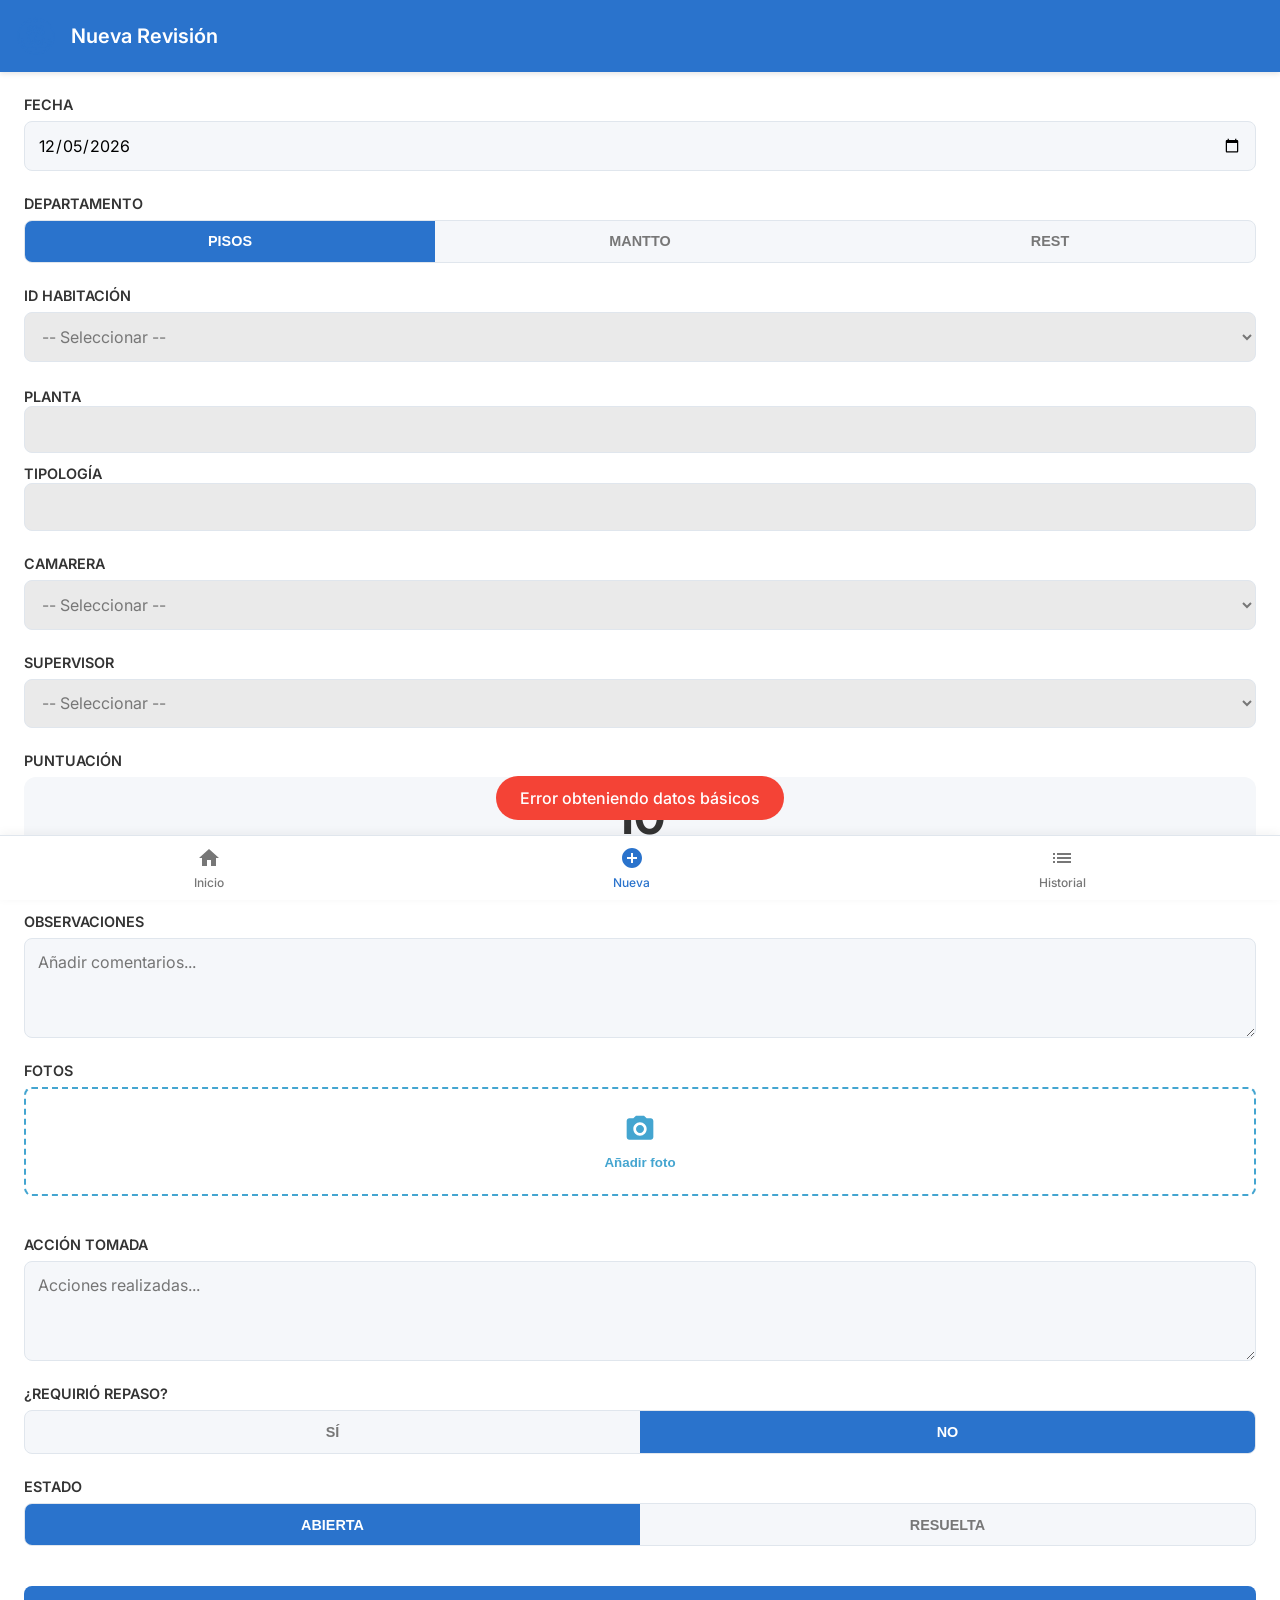
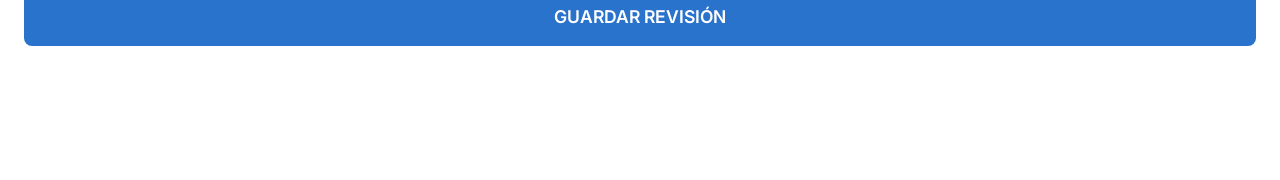
==== nueva-revision.html @ fad4d91e "Primera versión CalidadHotel PWA" ====
<!doctype html>
<html lang="es">
  <head>
    <meta charset="UTF-8" />
    <meta
      name="viewport"
      content="width=device-width, initial-scale=1.0, maximum-scale=1.0, user-scalable=no"
    />
    <title>Nueva Revisión - Control Calidad</title>

    <link rel="manifest" href="./manifest.json" />
    <meta name="theme-color" content="#2a73cc" />

    <link rel="stylesheet" href="./css/app.css" />
  </head>
  <body>
    <header class="app-header">
      <img
        src="icons/logo.png"
        alt="Logo"
        class="logo"
        onerror="
          this.src =
            '[data-uri].[base64]'
        "
      />
      <h1>Nueva Revisión</h1>
    </header>

    <div
      id="connection-status"
      class="connection-status"
      style="display: none"
    ></div>

    <!-- Loader spinner overlay -->
    <div class="loader-overlay" id="loader" style="display: none">
      <div class="spinner"></div>
      <p style="margin-top: 15px; font-weight: 600">Cargando...</p>
    </div>

    <div id="toast" class="toast"></div>

    <main class="container">
      <form id="form-nueva-revision">
        <div class="form-group">
          <label for="fecha">FECHA</label>
          <input type="date" id="fecha" class="form-control" required />
        </div>

        <div class="form-group">
          <label>DEPARTAMENTO</label>
          <input type="hidden" id="departamento_val" value="PISOS" />
          <div class="toggle-group" data-target="departamento_val">
            <button type="button" class="toggle-btn active" data-value="PISOS">
              PISOS
            </button>
            <button type="button" class="toggle-btn" data-value="MANTENIMIENTO">
              MANTTO
            </button>
            <button type="button" class="toggle-btn" data-value="RESTAURANTE">
              REST
            </button>
          </div>
        </div>

        <div class="form-group">
          <label for="id_habitacion">ID HABITACIÓN</label>
          <select id="id_habitacion" class="form-control" required>
            <option value="">-- Seleccionar --</option>
          </select>
        </div>

        <div class="form-group" style="display: flex; gap: 10px">
          <div style="flex: 1">
            <label for="planta">PLANTA</label>
            <input type="text" id="planta" class="form-control" readonly />
          </div>
          <div style="flex: 1">
            <label for="tipologia">TIPOLOGÍA</label>
            <input type="text" id="tipologia" class="form-control" readonly />
          </div>
        </div>

        <div class="form-group">
          <label for="id_personal_trabajo">CAMARERA</label>
          <select id="id_personal_trabajo" class="form-control" required>
            <option value="">-- Seleccionar --</option>
          </select>
        </div>

        <div class="form-group">
          <label for="id_supervisor">SUPERVISOR</label>
          <select id="id_supervisor" class="form-control" required>
            <option value="">-- Seleccionar --</option>
          </select>
        </div>

        <div class="form-group">
          <label>PUNTUACIÓN</label>
          <div class="slider-container">
            <div id="score-display" class="score-display">10</div>
            <input
              type="range"
              id="puntuacion"
              min="1"
              max="10"
              value="10"
              step="1"
            />
          </div>
        </div>

        <div class="form-group">
          <label for="observaciones">OBSERVACIONES</label>
          <textarea
            id="observaciones"
            class="form-control"
            placeholder="Añadir comentarios..."
          ></textarea>
        </div>

        <div class="form-group">
          <label>FOTOS</label>
          <div class="photo-uploader">
            <input
              type="file"
              id="camera-input"
              accept="image/*"
              capture="environment"
              style="display: none"
              multiple
            />
            <button
              type="button"
              class="btn-camera"
              onclick="document.getElementById('camera-input').click()"
            >
              <svg xmlns="http://www.w3.org/2000/svg" viewBox="0 0 24 24">
                <path
                  d="M4 4h3l2-2h6l2 2h3c1.1 0 2 .9 2 2v12c0 1.1-.9 2-2 2H4c-1.1 0-2-.9-2-2V6c0-1.1.9-2 2-2zm8 3c-2.76 0-5 2.24-5 5s2.24 5 5 5 5-2.24 5-5-2.24-5-5-5zm0 8c-1.65 0-3-1.35-3-3s1.35-3 3-3 3 1.35 3 3-1.35 3-3 3z"
                />
              </svg>
              Añadir foto
            </button>
            <div id="photos-grid-container" class="photos-grid"></div>
          </div>
        </div>

        <div class="form-group">
          <label for="accion_tomada">ACCIÓN TOMADA</label>
          <textarea
            id="accion_tomada"
            class="form-control"
            placeholder="Acciones realizadas..."
          ></textarea>
        </div>

        <div class="form-group">
          <label>¿REQUIRIÓ REPASO?</label>
          <input type="hidden" id="requirio_repaso_val" value="NO" />
          <div class="toggle-group" data-target="requirio_repaso_val">
            <button type="button" class="toggle-btn" data-value="SI">SÍ</button>
            <button type="button" class="toggle-btn active" data-value="NO">
              NO
            </button>
          </div>
        </div>

        <div class="form-group">
          <label>ESTADO</label>
          <input type="hidden" id="estado_val" value="ABIERTA" />
          <div class="toggle-group" data-target="estado_val">
            <button
              type="button"
              class="toggle-btn active"
              data-value="ABIERTA"
            >
              ABIERTA
            </button>
            <button type="button" class="toggle-btn" data-value="RESUELTA">
              RESUELTA
            </button>
          </div>
        </div>

        <button
          type="button"
          id="btn-guardar"
          class="btn btn-primary"
          style="margin-top: 1rem; font-size: 1.1rem; padding: 1.2rem"
        >
          GUARDAR REVISIÓN
        </button>
        <br /><br /><br />
      </form>
    </main>

    <nav class="bottom-nav">
      <a href="index.html">
        <svg xmlns="http://www.w3.org/2000/svg" viewBox="0 0 24 24">
          <path d="M10 20v-6h4v6h5v-8h3L12 3 2 12h3v8z" />
        </svg>
        Inicio
      </a>
      <a href="nueva-revision.html" class="active">
        <svg xmlns="http://www.w3.org/2000/svg" viewBox="0 0 24 24">
          <path
            d="M12 2C6.48 2 2 6.48 2 12s4.48 10 10 10 10-4.48 10-10S17.52 2 12 2zm5 11h-4v4h-2v-4H7v-2h4V7h2v4h4v2z"
          />
        </svg>
        Nueva
      </a>
      <a href="revisiones.html">
        <svg xmlns="http://www.w3.org/2000/svg" viewBox="0 0 24 24">
          <path
            d="M3 13h2v-2H3v2zm0 4h2v-2H3v2zm0-8h2V7H3v2zm4 4h14v-2H7v2zm0 4h14v-2H7v2zM7 7v2h14V7H7z"
          />
        </svg>
        Historial
      </a>
    </nav>

    <script src="./js/sheets.js"></script>
    <script src="./js/camera.js"></script>
    <script src="./js/app.js"></script>
  </body>
</html>
---- css/app.css ----
/* Importar fuente Inter */
@import url("https://fonts.googleapis.com/css2?family=Inter:wght@400;500;600;700&display=swap");

:root {
  --primary-color: #2a73cc;
  --secondary-color: #44a5d0;
  --accent-color: #f79d84;
  --bg-color: #ffffff;
  --bg-input: #f5f7fa;
  --text-dark: #333333;
  --text-light: #777777;
  --border-color: #e0e6ed;
  --success-color: #4caf50;
  --warning-color: #ff9800;
  --danger-color: #f44336;
}

* {
  box-sizing: border-box;
  margin: 0;
  padding: 0;
}

body {
  font-family: "Inter", sans-serif;
  background-color: var(--bg-color);
  color: var(--text-dark);
  -webkit-font-smoothing: antialiased;
  padding-bottom: 70px; /* Espacio para el nav inferior */
  min-height: 100vh;
  display: flex;
  flex-direction: column;
}

/* Header Global */
header.app-header {
  background-color: var(--primary-color);
  color: white;
  padding: 1rem;
  display: flex;
  align-items: center;
  gap: 15px;
  position: sticky;
  top: 0;
  z-index: 10;
  box-shadow: 0 2px 5px rgba(0, 0, 0, 0.1);
}

header.app-header img.logo {
  height: 40px;
  width: auto;
}

header.app-header h1 {
  font-size: 1.25rem;
  font-weight: 600;
  flex-grow: 1;
}

/* Estado de conexión */
.connection-status {
  position: fixed;
  top: 60px;
  width: 100%;
  text-align: center;
  padding: 5px;
  font-size: 0.85rem;
  font-weight: 500;
  z-index: 9;
  transition: all 0.3s ease;
}

.status-offline {
  background-color: var(--danger-color);
  color: white;
}

.status-online {
  background-color: var(--success-color);
  color: white;
  display: none; /* Oculto por defecto cuando está online */
}

/* Navegación Inferior */
nav.bottom-nav {
  position: fixed;
  bottom: 0;
  width: 100%;
  background-color: white;
  border-top: 1px solid var(--border-color);
  display: flex;
  justify-content: space-around;
  padding: 10px 0;
  z-index: 10;
  box-shadow: 0 -2px 10px rgba(0, 0, 0, 0.05);
}

nav.bottom-nav a {
  text-decoration: none;
  color: var(--text-light);
  display: flex;
  flex-direction: column;
  align-items: center;
  font-size: 0.75rem;
  font-weight: 500;
  gap: 5px;
  flex-grow: 1;
}

nav.bottom-nav a.active {
  color: var(--primary-color);
}

nav.bottom-nav a i,
nav.bottom-nav a svg {
  width: 24px;
  height: 24px;
  fill: currentColor;
}

/* Contenedor Principal */
main.container {
  padding: 1.5rem;
  flex-grow: 1;
}

/* Tarjetas (index y revisiones) */
.card-grid {
  display: grid;
  grid-template-columns: 1fr;
  gap: 1rem;
  margin-top: 2rem;
}

@media (min-width: 600px) {
  .card-grid {
    grid-template-columns: 1fr 1fr;
  }
}

.card {
  background-color: white;
  border: 1px solid var(--border-color);
  border-radius: 12px;
  padding: 1.5rem;
  text-align: center;
  text-decoration: none;
  color: var(--text-dark);
  box-shadow: 0 4px 6px rgba(0, 0, 0, 0.05);
  transition:
    transform 0.2s,
    box-shadow 0.2s;
  display: flex;
  flex-direction: column;
  align-items: center;
  gap: 10px;
}

.card:active,
.card:hover {
  transform: translateY(-2px);
  box-shadow: 0 6px 12px rgba(0, 0, 0, 0.1);
  border-color: var(--secondary-color);
}

.card svg {
  width: 48px;
  height: 48px;
  fill: var(--primary-color);
}

.card h3 {
  font-size: 1.2rem;
  font-weight: 600;
}

/* Formularios */
.form-group {
  margin-bottom: 1.5rem;
  display: flex;
  flex-direction: column;
  gap: 0.5rem;
}

.form-group label {
  font-size: 0.9rem;
  font-weight: 600;
  color: var(--text-dark);
}

.form-control {
  width: 100%;
  padding: 0.8rem;
  border: 1px solid var(--border-color);
  border-radius: 8px;
  font-family: inherit;
  font-size: 1rem;
  background-color: var(--bg-input);
  transition: border-color 0.2s;
}

.form-control:focus {
  outline: none;
  border-color: var(--secondary-color);
  background-color: white;
}

.form-control:read-only {
  background-color: #eaeaea;
  color: var(--text-light);
}

textarea.form-control {
  min-height: 100px;
  resize: vertical;
}

/* Toggles / Segmented Controls */
.toggle-group {
  display: flex;
  background-color: var(--bg-input);
  border-radius: 8px;
  overflow: hidden;
  border: 1px solid var(--border-color);
}

.toggle-btn {
  flex: 1;
  text-align: center;
  padding: 0.8rem;
  font-weight: 600;
  font-size: 0.9rem;
  cursor: pointer;
  background-color: transparent;
  border: none;
  color: var(--text-light);
  transition: all 0.2s;
}

.toggle-btn.active {
  background-color: var(--primary-color);
  color: white;
}

/* Slider Puntuación */
.slider-container {
  display: flex;
  flex-direction: column;
  align-items: center;
  gap: 1rem;
  padding: 1rem;
  background-color: var(--bg-input);
  border-radius: 12px;
}

.score-display {
  font-size: 3rem;
  font-weight: 700;
  line-height: 1;
  transition: color 0.3s;
}

input[type="range"] {
  width: 100%;
  accent-color: var(--primary-color);
}

/* Botones genéricos */
.btn {
  display: inline-block;
  font-family: inherit;
  font-weight: 600;
  text-align: center;
  padding: 1rem 1.5rem;
  border: none;
  border-radius: 8px;
  cursor: pointer;
  font-size: 1rem;
  transition: all 0.2s;
  text-decoration: none;
  width: 100%;
}

.btn-primary {
  background-color: var(--primary-color);
  color: white;
}

.btn-primary:active {
  background-color: #1e549b;
}

.btn-primary:disabled {
  background-color: #a0c0e8;
  cursor: not-allowed;
}

.btn-secondary {
  background-color: var(--bg-input);
  color: var(--text-dark);
  border: 1px solid var(--border-color);
}

/* Cámara y Fotos */
.photo-uploader {
  display: flex;
  flex-direction: column;
  gap: 1rem;
}

.btn-camera {
  background-color: white;
  border: 2px dashed var(--secondary-color);
  color: var(--secondary-color);
  padding: 1.5rem;
  border-radius: 8px;
  display: flex;
  flex-direction: column;
  align-items: center;
  gap: 10px;
  font-weight: 600;
}

.btn-camera svg {
  fill: currentColor;
  width: 32px;
  height: 32px;
}

.photos-grid {
  display: grid;
  grid-template-columns: repeat(auto-fill, minmax(100px, 1fr));
  gap: 10px;
}

.photo-item {
  position: relative;
  aspect-ratio: 1;
  border-radius: 8px;
  overflow: hidden;
  border: 1px solid var(--border-color);
}

.photo-item img {
  width: 100%;
  height: 100%;
  object-fit: cover;
}

.btn-remove-photo {
  position: absolute;
  top: 5px;
  right: 5px;
  background-color: rgba(244, 67, 54, 0.9);
  color: white;
  border: none;
  width: 24px;
  height: 24px;
  border-radius: 50%;
  display: flex;
  align-items: center;
  justify-content: center;
  cursor: pointer;
  font-size: 12px;
}

/* Spinner & Toasts */
.loader-overlay {
  position: fixed;
  top: 0;
  left: 0;
  width: 100%;
  height: 100%;
  background-color: rgba(255, 255, 255, 0.8);
  display: flex;
  flex-direction: column;
  align-items: center;
  justify-content: center;
  z-index: 1000;
}

.spinner {
  width: 50px;
  height: 50px;
  border: 5px solid var(--bg-input);
  border-top-color: var(--primary-color);
  border-radius: 50%;
  animation: spin 1s linear infinite;
}

@keyframes spin {
  to {
    transform: rotate(360deg);
  }
}

.toast {
  position: fixed;
  bottom: 80px;
  left: 50%;
  transform: translateX(-50%) translateY(100px);
  padding: 12px 24px;
  border-radius: 30px;
  color: white;
  font-weight: 500;
  z-index: 1001;
  transition: transform 0.3s;
  opacity: 0;
}

.toast.show {
  transform: translateX(-50%) translateY(0);
  opacity: 1;
}

.toast-success {
  background-color: var(--success-color);
}
.toast-error {
  background-color: var(--danger-color);
}

/* Listado Revisiones */
.filters {
  display: flex;
  gap: 10px;
  margin-bottom: 1.5rem;
  overflow-x: auto;
  padding-bottom: 5px;
}

.filters .form-control {
  min-width: 130px;
}

.review-list {
  display: flex;
  flex-direction: column;
  gap: 1rem;
}

.review-item {
  background: white;
  border: 1px solid var(--border-color);
  border-radius: 8px;
  padding: 1rem;
  display: flex;
  justify-content: space-between;
  align-items: center;
  box-shadow: 0 2px 4px rgba(0, 0, 0, 0.02);
}

.review-info h4 {
  margin-bottom: 4px;
  color: var(--text-dark);
}

.review-info p {
  font-size: 0.85rem;
  color: var(--text-light);
}

.review-score-badge {
  display: flex;
  flex-direction: column;
  align-items: flex-end;
  gap: 8px;
}

.score-circle {
  width: 40px;
  height: 40px;
  border-radius: 50%;
  display: flex;
  align-items: center;
  justify-content: center;
  color: white;
  font-weight: 700;
  font-size: 1.1rem;
}

.badge {
  padding: 4px 8px;
  border-radius: 4px;
  font-size: 0.75rem;
  font-weight: 600;
  color: white;
}

.badge-abierta {
  background-color: var(--warning-color);
}
.badge-resuelta {
  background-color: var(--success-color);
}
.score-red {
  background-color: var(--danger-color);
}
.score-orange {
  background-color: var(--warning-color);
}
.score-green {
  background-color: var(--success-color);
}

/* Modales Detalle & Visor Fotos */
.modal-overlay {
  position: fixed;
  top: 0; left: 0; width: 100%; height: 100%;
  background-color: rgba(0,0,0,0.6);
  display: flex;
  justify-content: center;
  align-items: center;
  z-index: 2000;
  padding: 1rem;
}

.modal-content {
  background-color: white;
  width: 100%;
  max-width: 600px;
  max-height: 90vh;
  border-radius: 12px;
  display: flex;
  flex-direction: column;
  overflow: hidden;
  box-shadow: 0 10px 25px rgba(0,0,0,0.15);
}

.modal-header {
  padding: 1rem 1.5rem;
  border-bottom: 1px solid var(--border-color);
  display: flex;
  justify-content: space-between;
  align-items: center;
  background-color: var(--primary-color);
  color: white;
}

.btn-close {
  background: transparent;
  border: none;
  font-size: 1.25rem;
  color: white;
  cursor: pointer;
  font-weight: bold;
}

.modal-body {
  padding: 1.5rem;
  overflow-y: auto;
  flex-grow: 1;
  display: flex;
  flex-direction: column;
  gap: 1.5rem;
}

.modal-footer {
  padding: 1rem 1.5rem;
  border-top: 1px solid var(--border-color);
  background-color: #fafafa;
  display: flex;
  gap: 10px;
}

/* Info Grids Modal */
.detail-grid {
  display: grid;
  grid-template-columns: 1fr 1fr;
  gap: 1rem;
}

.detail-item {
  display: flex;
  flex-direction: column;
}

.detail-label {
  font-size: 0.75rem;
  font-weight: 700;
  color: var(--text-light);
  margin-bottom: 3px;
}

.detail-value {
  font-size: 0.95rem;
  color: var(--text-dark);
  font-weight: 500;
}

.detail-full {
  grid-column: 1 / -1;
}

.detail-score {
  font-size: 2.5rem;
  font-weight: 700;
  line-height: 1;
}

.detail-photos {
  display: flex;
  gap: 10px;
  overflow-x: auto;
  padding-bottom: 10px;
}

.detail-photos img {
  width: 80px;
  height: 80px;
  object-fit: cover;
  border-radius: 8px;
  cursor: pointer;
  border: 1px solid var(--border-color);
}

.photo-viewer-content {
  position: relative;
  width: 100%;
  height: 100%;
  display: flex;
  justify-content: center;
  align-items: center;
  padding: 10px;
}

.photo-viewer-content img {
  max-width: 100%;
  max-height: 100%;
  object-fit: contain;
}

.photo-btn {
  position: absolute;
  top: 15px;
  right: 15px;
  background-color: rgba(0,0,0,0.5);
  width: 40px; height: 40px;
  border-radius: 50%;
  display: flex; justify-content: center; align-items: center;
}
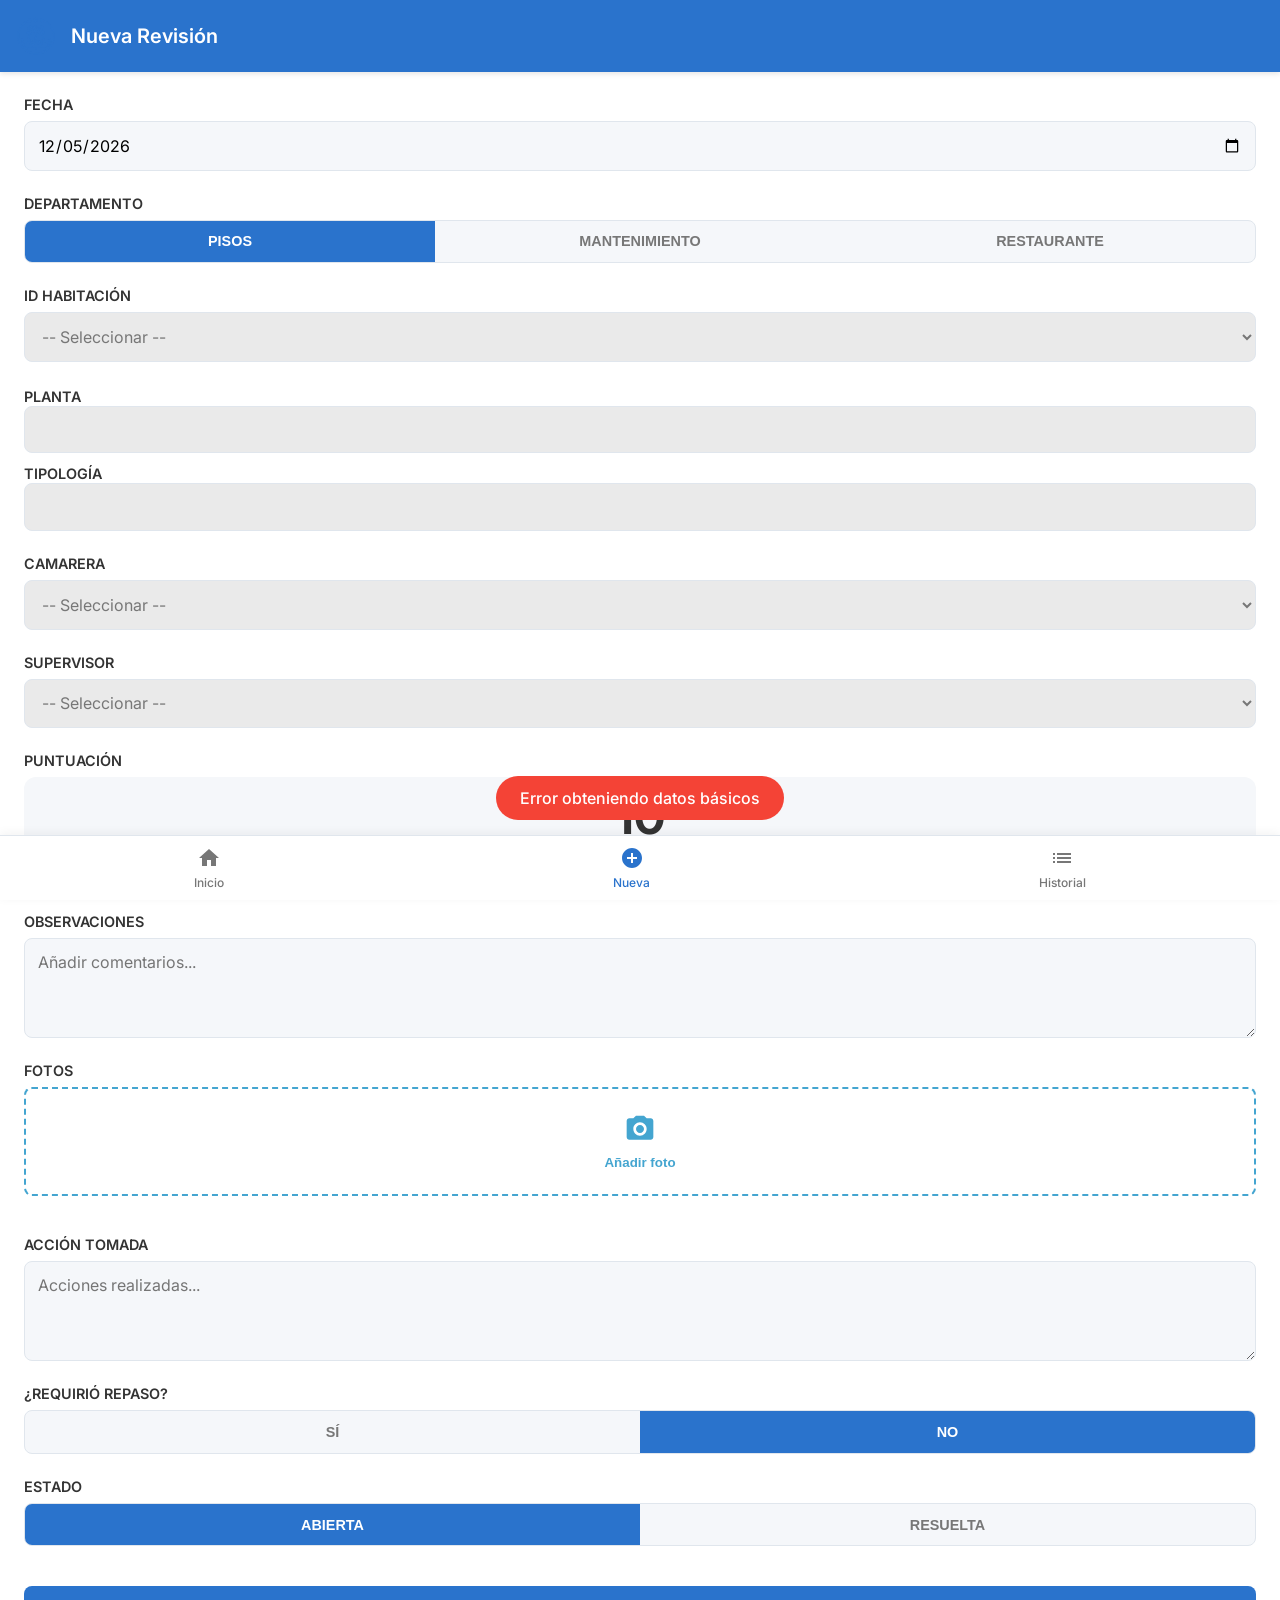
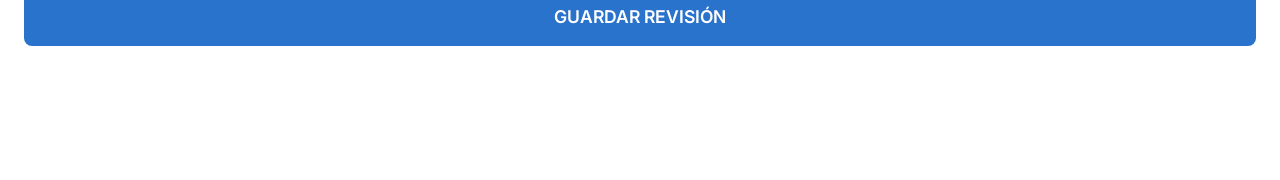
==== commit 104db4b5: "Fix sintaxis app.js linea 1" ====
--- a/nueva-revision.html
+++ b/nueva-revision.html
@@ -56,10 +56,10 @@
               PISOS
             </button>
             <button type="button" class="toggle-btn" data-value="MANTENIMIENTO">
-              MANTTO
+              MANTENIMIENTO
             </button>
             <button type="button" class="toggle-btn" data-value="RESTAURANTE">
-              REST
+              RESTAURANTE
             </button>
           </div>
         </div>
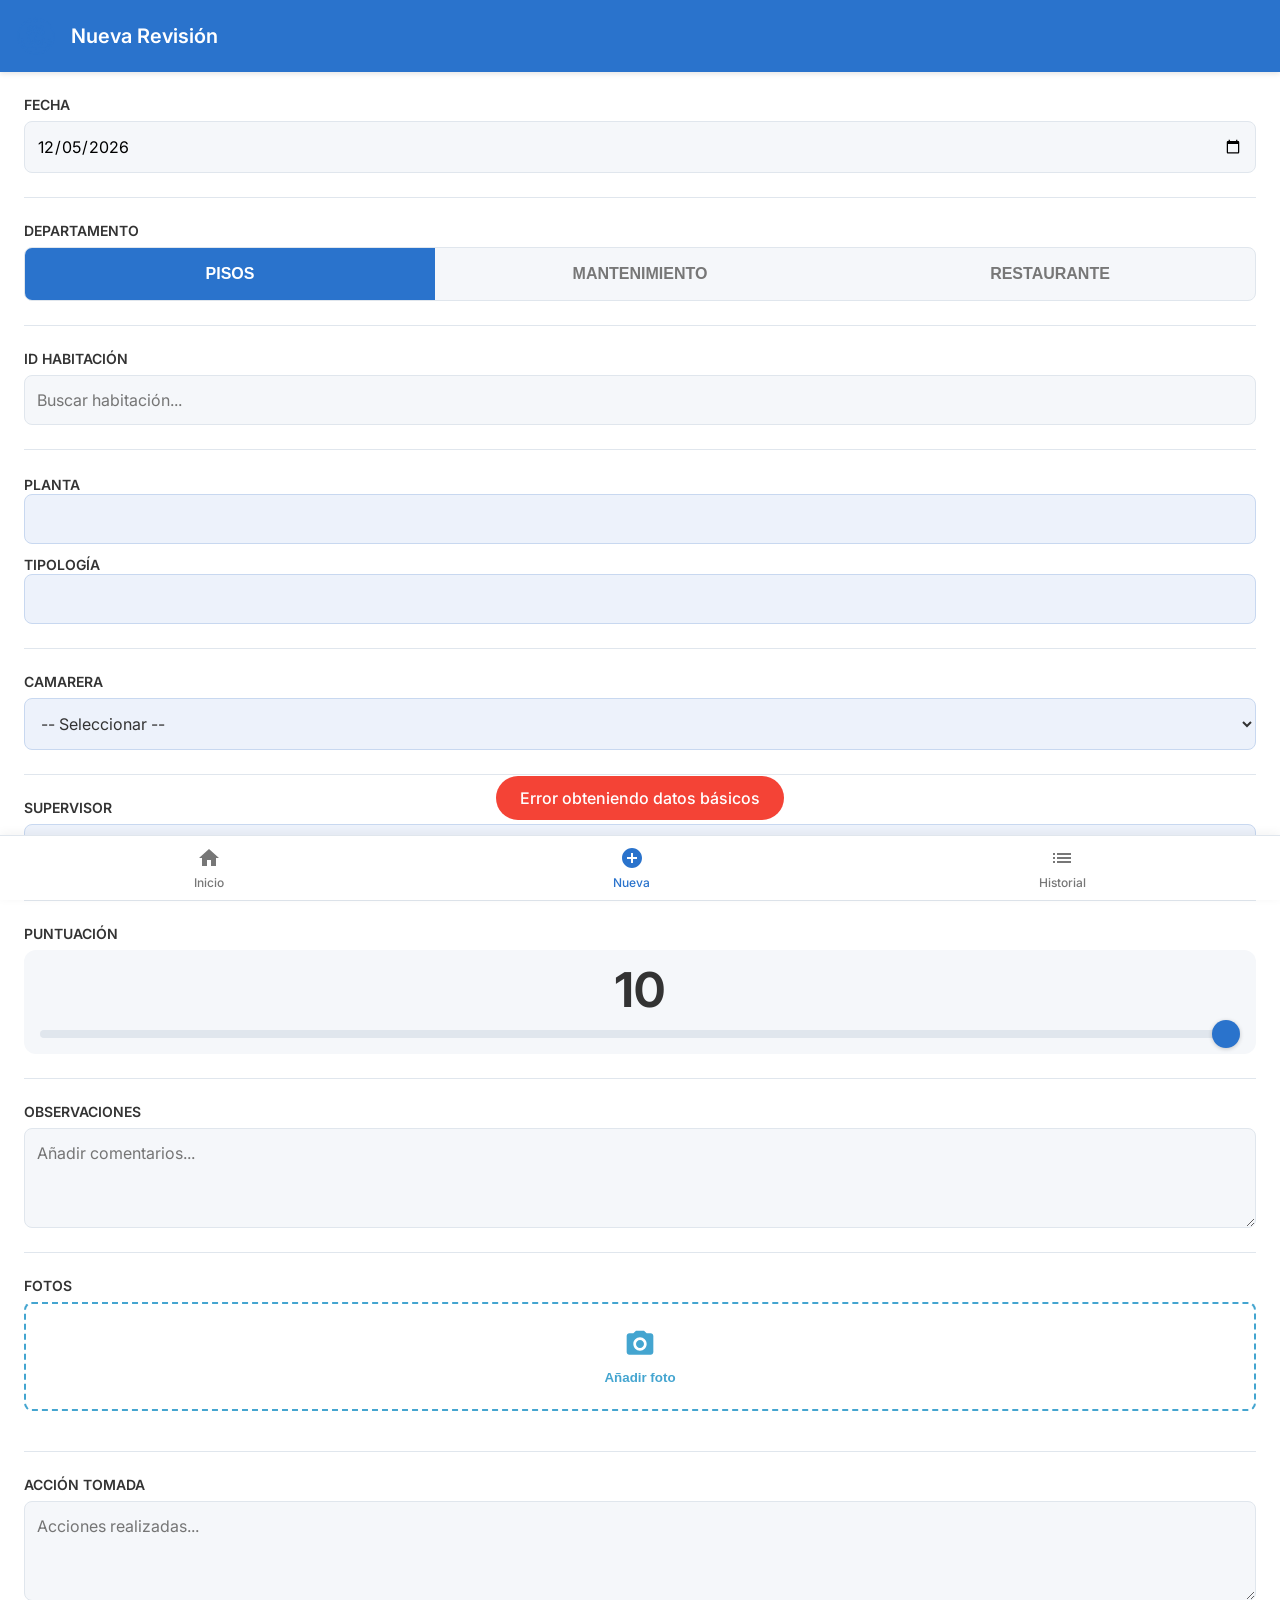
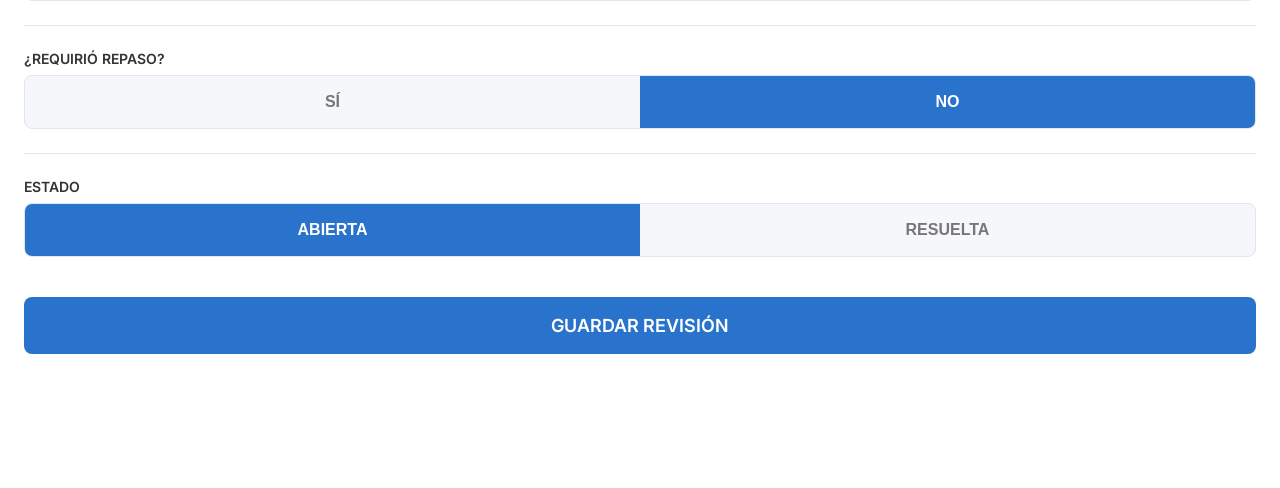
==== commit f1bc98fd: "Mejoras UX formulario móvil y búsqueda habitación" ====
--- a/nueva-revision.html
+++ b/nueva-revision.html
@@ -66,9 +66,17 @@
 
         <div class="form-group">
           <label for="id_habitacion">ID HABITACIÓN</label>
-          <select id="id_habitacion" class="form-control" required>
-            <option value="">-- Seleccionar --</option>
-          </select>
+          <input
+            type="text"
+            id="id_habitacion"
+            class="form-control"
+            list="habitaciones-list"
+            placeholder="Buscar habitación..."
+            autocomplete="off"
+            required
+          />
+          <datalist id="habitaciones-list"></datalist>
+          <input type="hidden" id="id_habitacion_hidden" />
         </div>
 
         <div class="form-group" style="display: flex; gap: 10px">
@@ -188,7 +196,7 @@
           type="button"
           id="btn-guardar"
           class="btn btn-primary"
-          style="margin-top: 1rem; font-size: 1.1rem; padding: 1.2rem"
+          style="margin-top: 1rem; font-size: 18px; padding: 18px; width: 100%"
         >
           GUARDAR REVISIÓN
         </button>
--- a/css/app.css
+++ b/css/app.css
@@ -183,18 +183,18 @@
 }
 
 .form-group label {
-  font-size: 0.9rem;
+  font-size: 14px;
   font-weight: 600;
   color: var(--text-dark);
 }
 
 .form-control {
   width: 100%;
-  padding: 0.8rem;
+  padding: 14px 12px;
   border: 1px solid var(--border-color);
   border-radius: 8px;
   font-family: inherit;
-  font-size: 1rem;
+  font-size: 16px;
   background-color: var(--bg-input);
   transition: border-color 0.2s;
 }
@@ -206,13 +206,20 @@
 }
 
 .form-control:read-only {
-  background-color: #eaeaea;
-  color: var(--text-light);
+  background-color: #edf2fb;
+  color: var(--text-dark);
+  border-color: #c8d8f0;
+  cursor: default;
 }
 
 textarea.form-control {
   min-height: 100px;
   resize: vertical;
+}
+
+#form-nueva-revision .form-group + .form-group {
+  border-top: 1px solid var(--border-color);
+  padding-top: 1.5rem;
 }
 
 /* Toggles / Segmented Controls */
@@ -228,8 +235,9 @@
   flex: 1;
   text-align: center;
   padding: 0.8rem;
+  min-height: 52px;
   font-weight: 600;
-  font-size: 0.9rem;
+  font-size: 1rem;
   cursor: pointer;
   background-color: transparent;
   border: none;
@@ -262,7 +270,33 @@
 
 input[type="range"] {
   width: 100%;
+  -webkit-appearance: none;
+  appearance: none;
+  height: 8px;
+  border-radius: 4px;
+  background: var(--border-color);
   accent-color: var(--primary-color);
+  cursor: pointer;
+}
+
+input[type="range"]::-webkit-slider-thumb {
+  -webkit-appearance: none;
+  width: 28px;
+  height: 28px;
+  border-radius: 50%;
+  background: var(--primary-color);
+  cursor: pointer;
+  box-shadow: 0 1px 4px rgba(0, 0, 0, 0.2);
+}
+
+input[type="range"]::-moz-range-thumb {
+  width: 28px;
+  height: 28px;
+  border-radius: 50%;
+  background: var(--primary-color);
+  cursor: pointer;
+  border: none;
+  box-shadow: 0 1px 4px rgba(0, 0, 0, 0.2);
 }
 
 /* Botones genéricos */
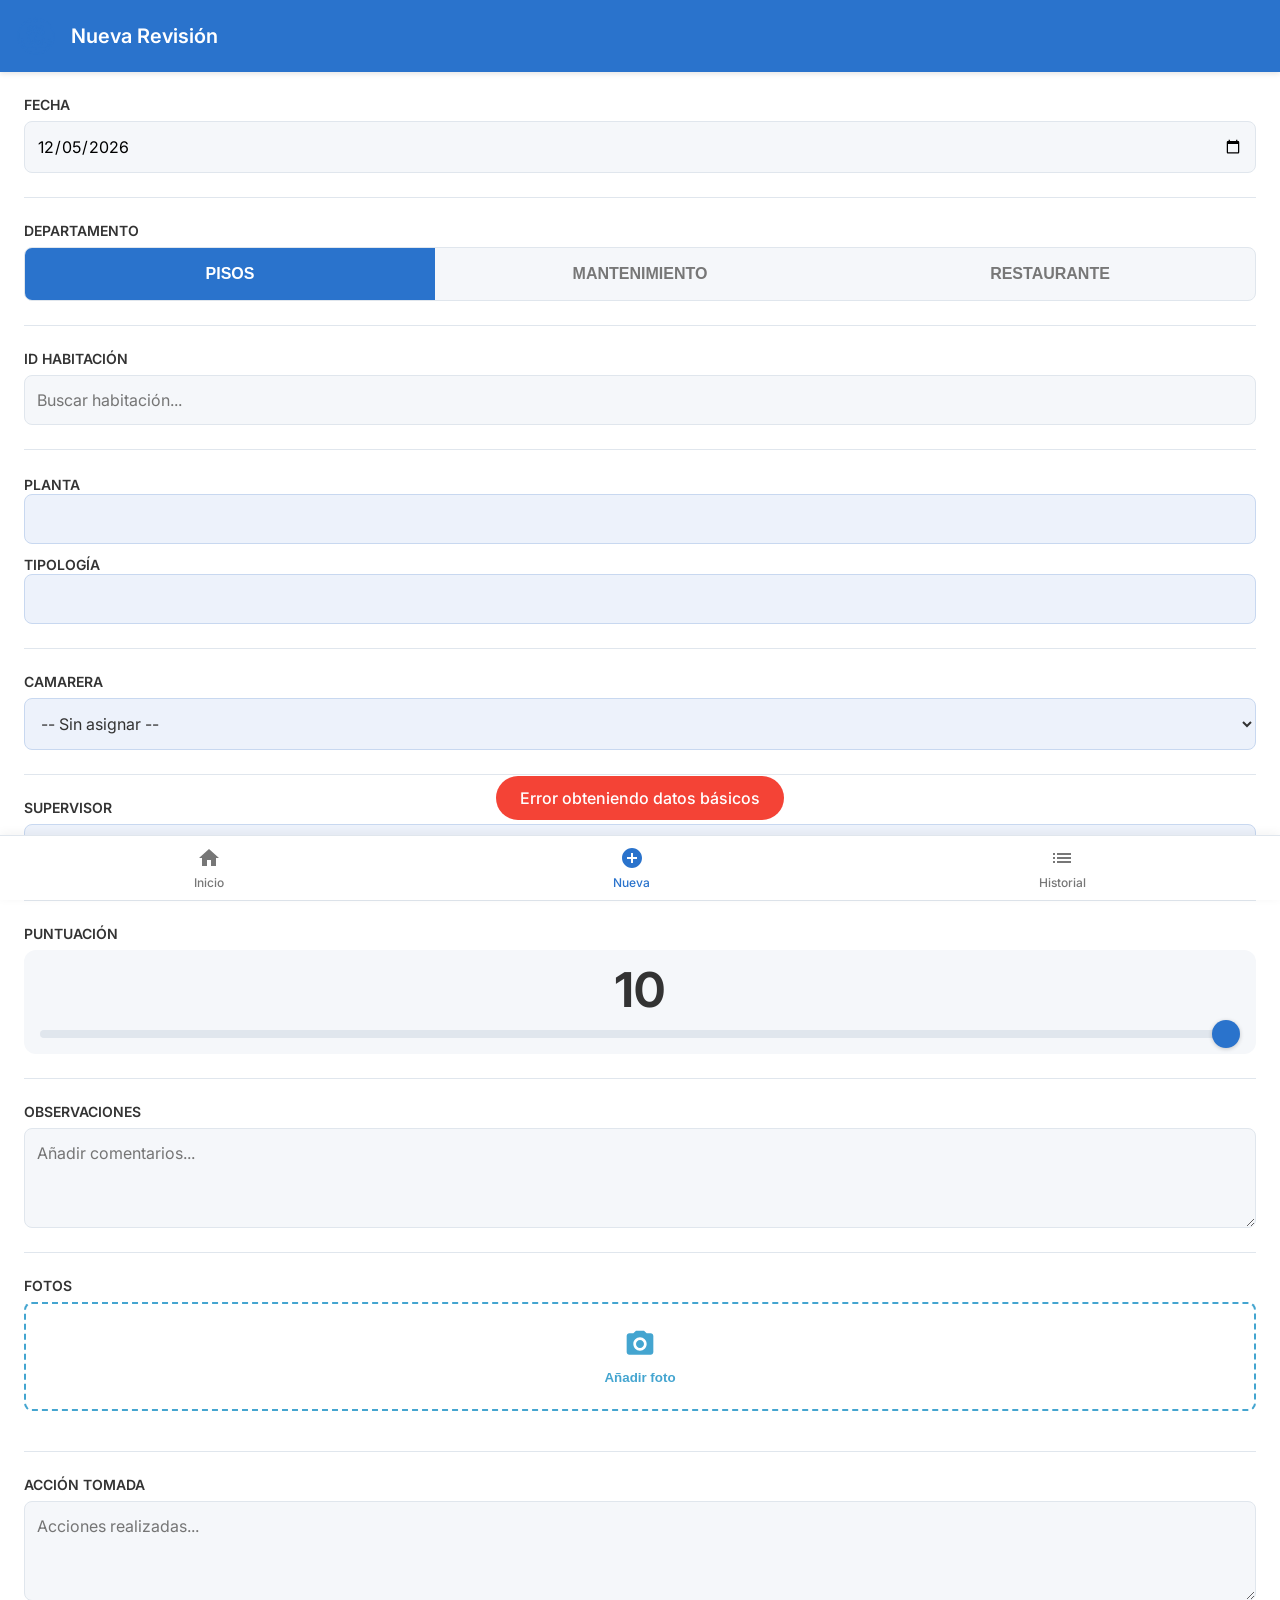
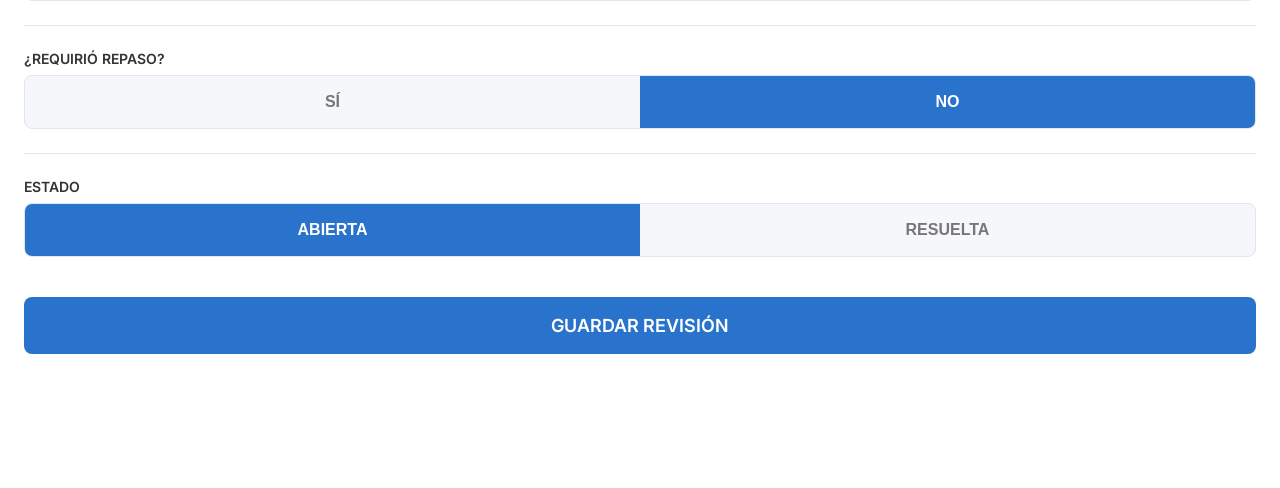
==== commit b0fc00c6: "Camarera y supervisor opcionales + edición posterior de revisiones - Quitar required en selects de c" ====
--- a/nueva-revision.html
+++ b/nueva-revision.html
@@ -92,15 +92,15 @@
 
         <div class="form-group">
           <label for="id_personal_trabajo">CAMARERA</label>
-          <select id="id_personal_trabajo" class="form-control" required>
-            <option value="">-- Seleccionar --</option>
+          <select id="id_personal_trabajo" class="form-control">
+            <option value="">-- Sin asignar --</option>
           </select>
         </div>
 
         <div class="form-group">
           <label for="id_supervisor">SUPERVISOR</label>
-          <select id="id_supervisor" class="form-control" required>
-            <option value="">-- Seleccionar --</option>
+          <select id="id_supervisor" class="form-control">
+            <option value="">-- Sin asignar --</option>
           </select>
         </div>
 
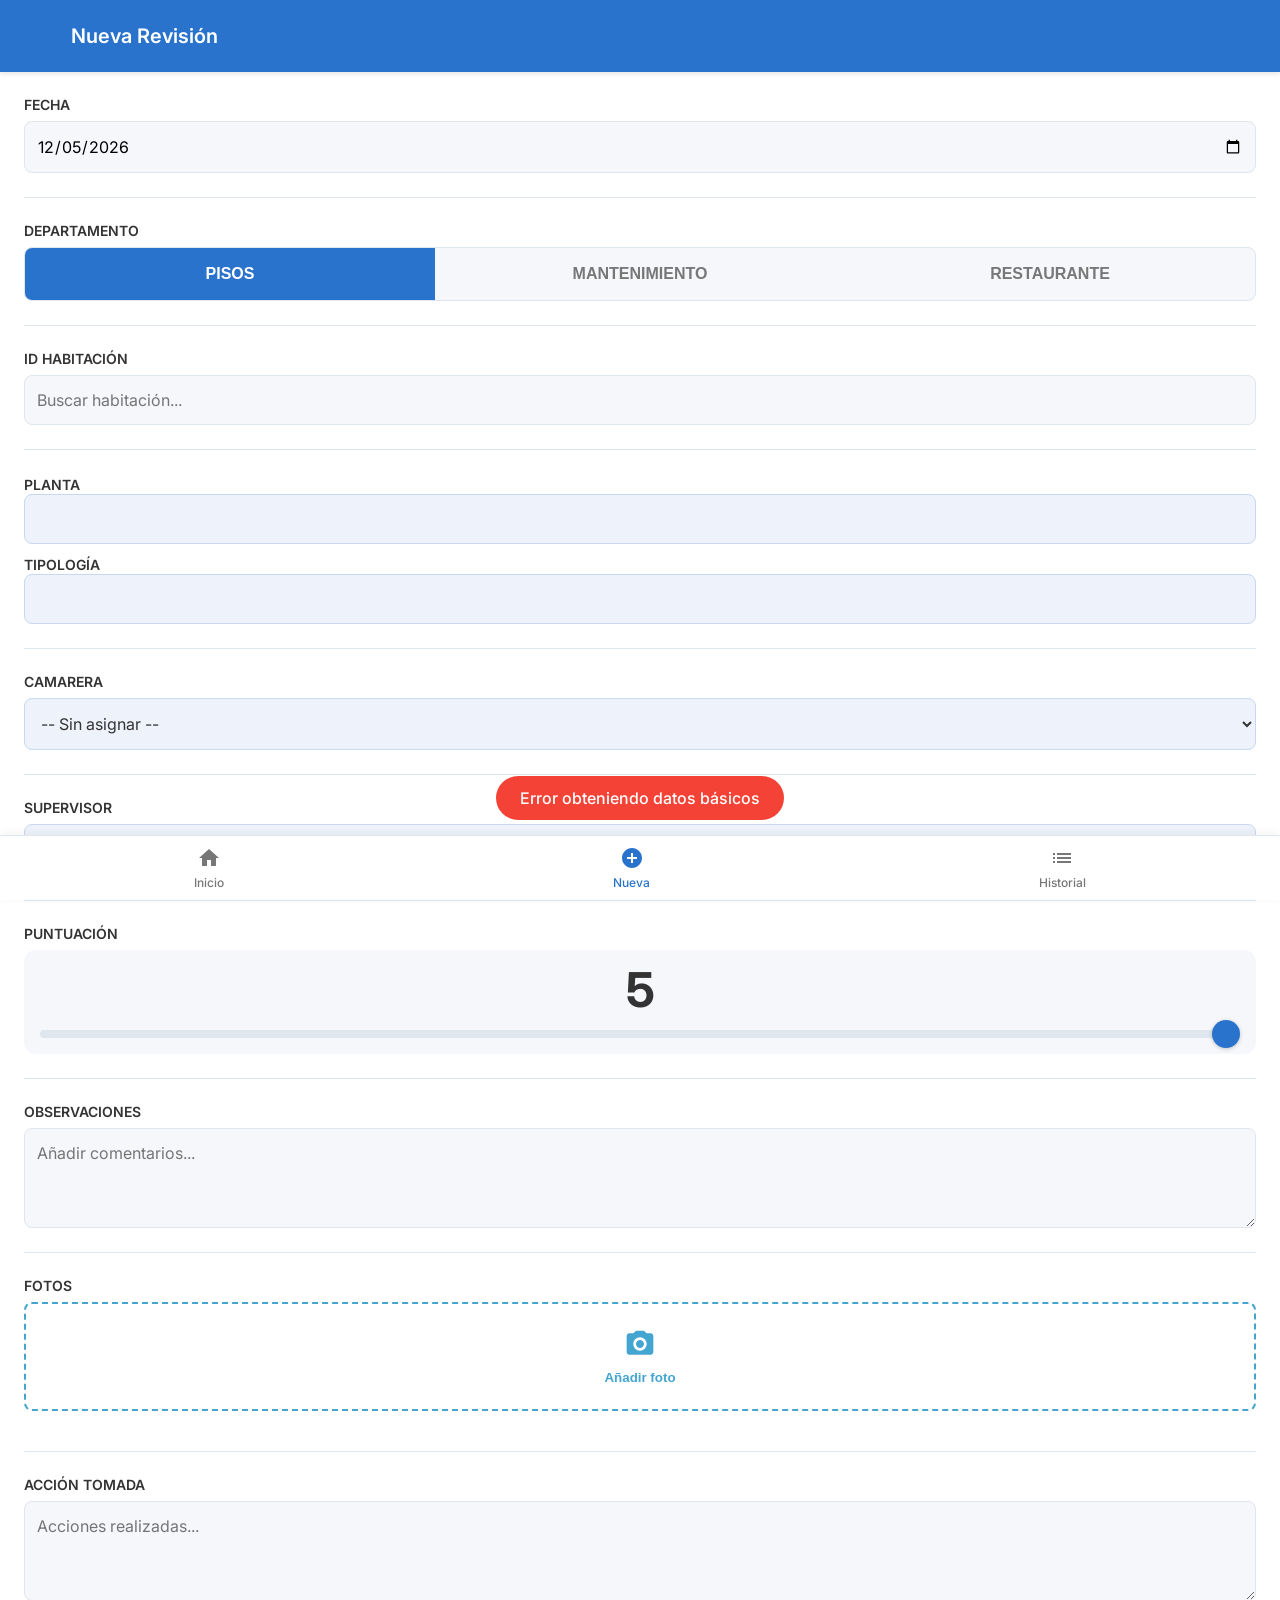
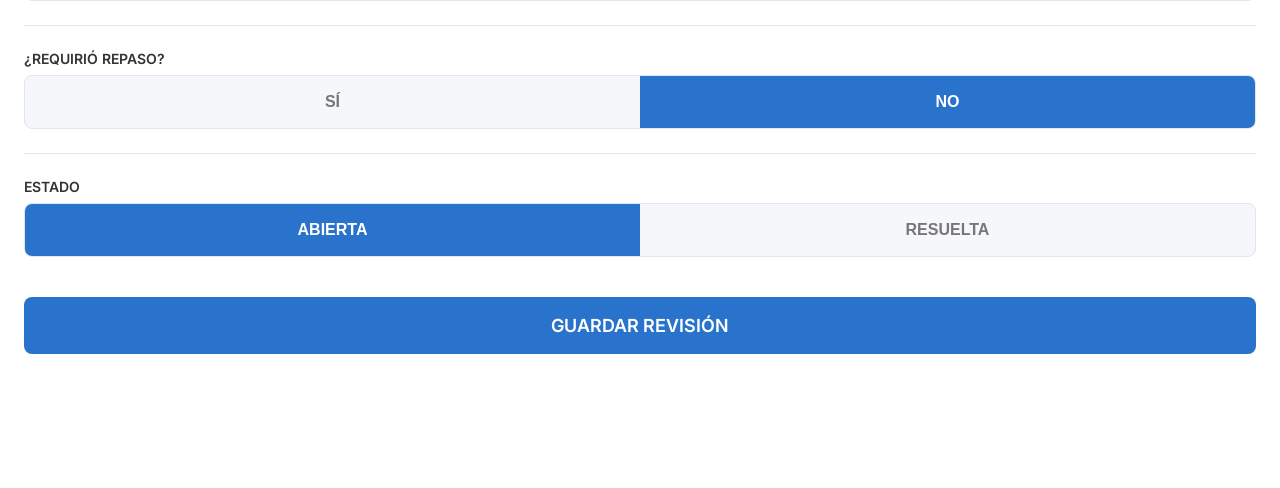
==== commit b4193198: "Cambiar escala de puntuación de 1-10 a 1-5 Co-Authored-By: Claude Sonnet 4.6 <noreply@anthropic.com>" ====
--- a/nueva-revision.html
+++ b/nueva-revision.html
@@ -107,13 +107,13 @@
         <div class="form-group">
           <label>PUNTUACIÓN</label>
           <div class="slider-container">
-            <div id="score-display" class="score-display">10</div>
+            <div id="score-display" class="score-display">5</div>
             <input
               type="range"
               id="puntuacion"
               min="1"
-              max="10"
-              value="10"
+              max="5"
+              value="5"
               step="1"
             />
           </div>
